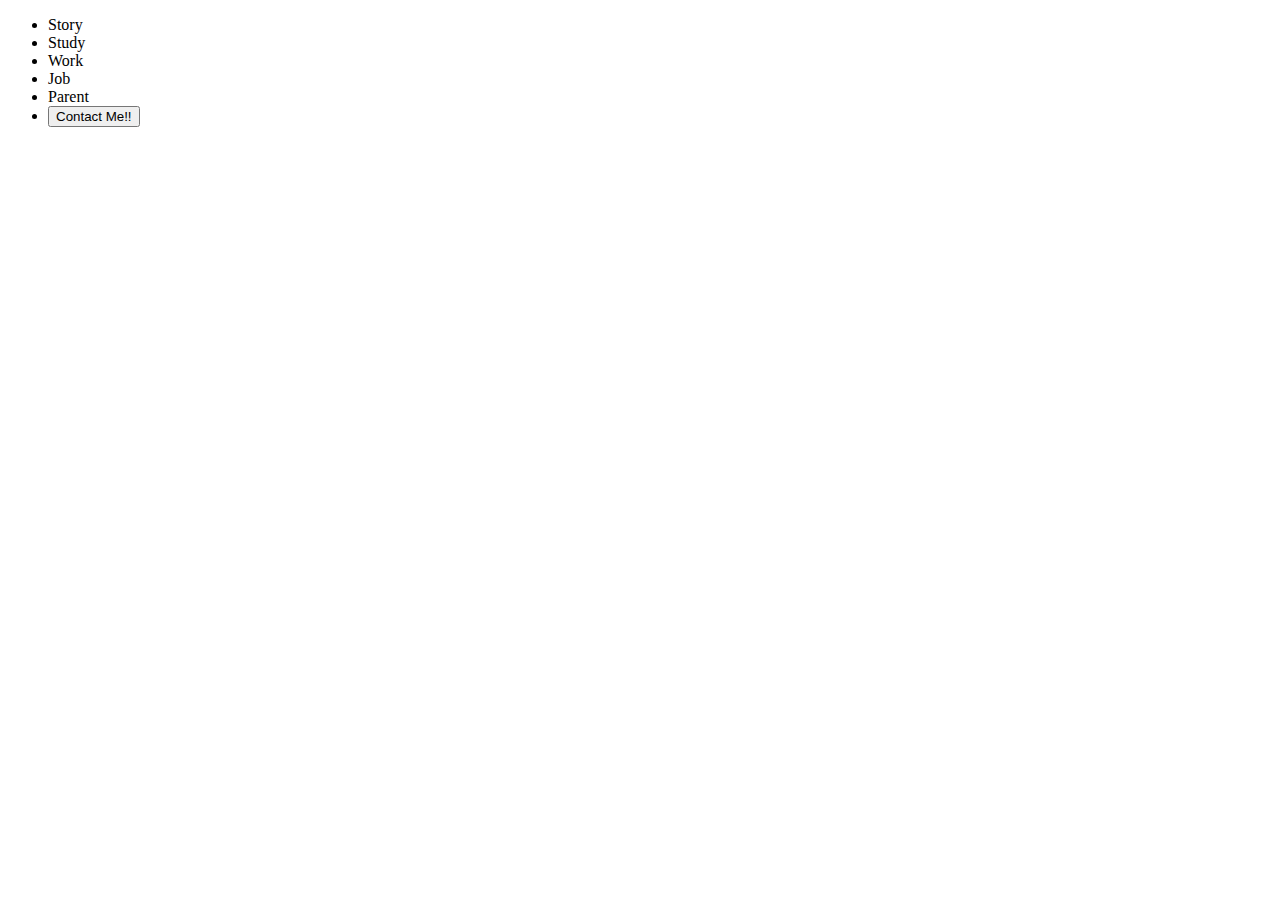
==== index.html @ 3459b725 "Create index.html" ====
<!DOCTYPE html>
<html lang="en">
  <head>
    <meta charset="UTF-8" />
    <meta name="viewport" content="width=device-width, initial-scale=1.0" />
    <title>Github Learning</title>
  </head>
  <body>
    <section class="navbar">
      <ul>
        <li>Story</li>
        <li>Study</li>
        <li>Work</li>
        <li>Job</li>
        <li>Parent</li>
        <li>
          <button>Contact Me!!</button>
        </li>
      </ul>
    </section>
  </body>
</html>
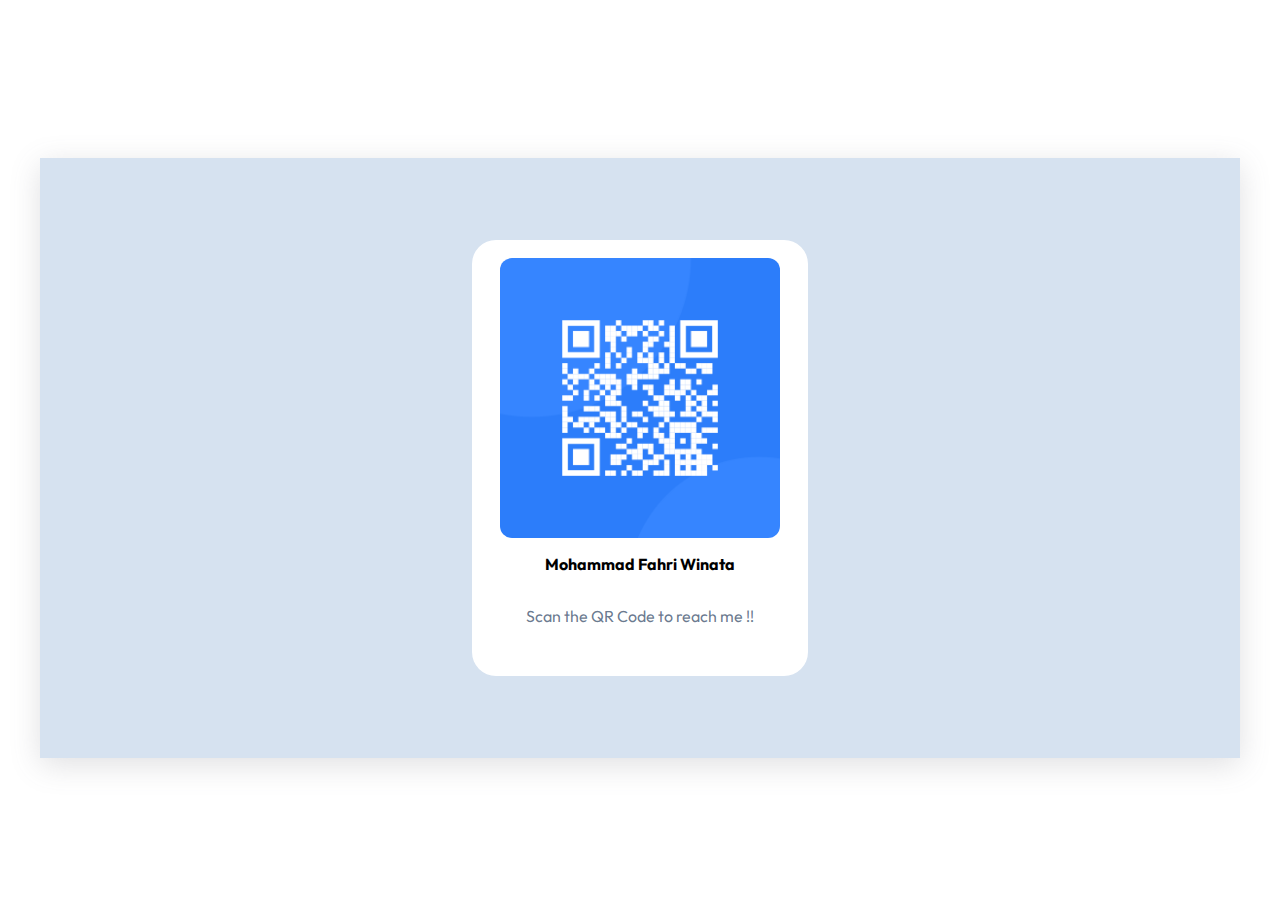
==== commit 4705c164: "Move the Index.html" ====
--- a/index.html
+++ b/index.html
@@ -3,20 +3,35 @@
   <head>
     <meta charset="UTF-8" />
     <meta name="viewport" content="width=device-width, initial-scale=1.0" />
-    <title>Github Learning</title>
+    <!-- displays site properly based on user's device -->
+
+    <link
+      rel="icon"
+      type="image/png"
+      sizes="32x32"
+      href="./images/favicon-32x32.png"
+    />
+    <link rel="preconnect" href="https://fonts.googleapis.com" />
+    <link rel="preconnect" href="https://fonts.gstatic.com" crossorigin />
+    <link
+      href="https://fonts.googleapis.com/css2?family=Outfit:wght@100..900&display=swap"
+      rel="stylesheet"
+    />
+
+    <title>QR CODE COMPONENT</title>
+    <link rel="stylesheet" href="style.css" />
+    <!-- Feel free to remove these styles or customise in your own stylesheet 👍 -->
   </head>
   <body>
-    <section class="navbar">
-      <ul>
-        <li>Story</li>
-        <li>Study</li>
-        <li>Work</li>
-        <li>Job</li>
-        <li>Parent</li>
-        <li>
-          <button>Contact Me!!</button>
-        </li>
-      </ul>
-    </section>
+    <div class="frame">
+      <div class="card">
+        <img
+          src="/QR Code Component/qr-code-component-main/images/image-qr-code.png"
+          alt="QR Code"
+        />
+        <p class="title">Mohammad Fahri Winata</p>
+        <p class="description">Scan the QR Code to reach me !!</p>
+      </div>
+    </div>
   </body>
 </html>
--- a/style.css
+++ b/style.css
@@ -0,0 +1,47 @@
+body {
+  display: flex;
+  justify-content: center;
+  height: 900px;
+  align-items: center;
+}
+.frame {
+  background-color: hsl(212, 45%, 89%);
+  width: 1200px;
+  height: 600px;
+  display: flex;
+  justify-content: center;
+  align-items: center;
+  box-shadow: rgba(100, 100, 111, 0.2) 0px 7px 29px 0px;
+  transition-duration: 100ms;
+}
+.card {
+  padding: 18px;
+  background-color: white;
+  border-radius: 24px;
+  height: 400px;
+  width: 300px;
+  display: flex;
+  flex-direction: column;
+  align-items: center;
+  text-align: center;
+  font-family: Outfit;
+}
+.title {
+  font-weight: 700;
+}
+
+.description {
+  font-weight: 400;
+  color: hsla(216, 15%, 48%, 0.979);
+}
+.card img {
+  width: 280px;
+  height: 280px;
+  border-radius: 12px;
+}
+
+@media (max-width: 400px) {
+  .frame {
+    height: 1200px;
+  }
+}
